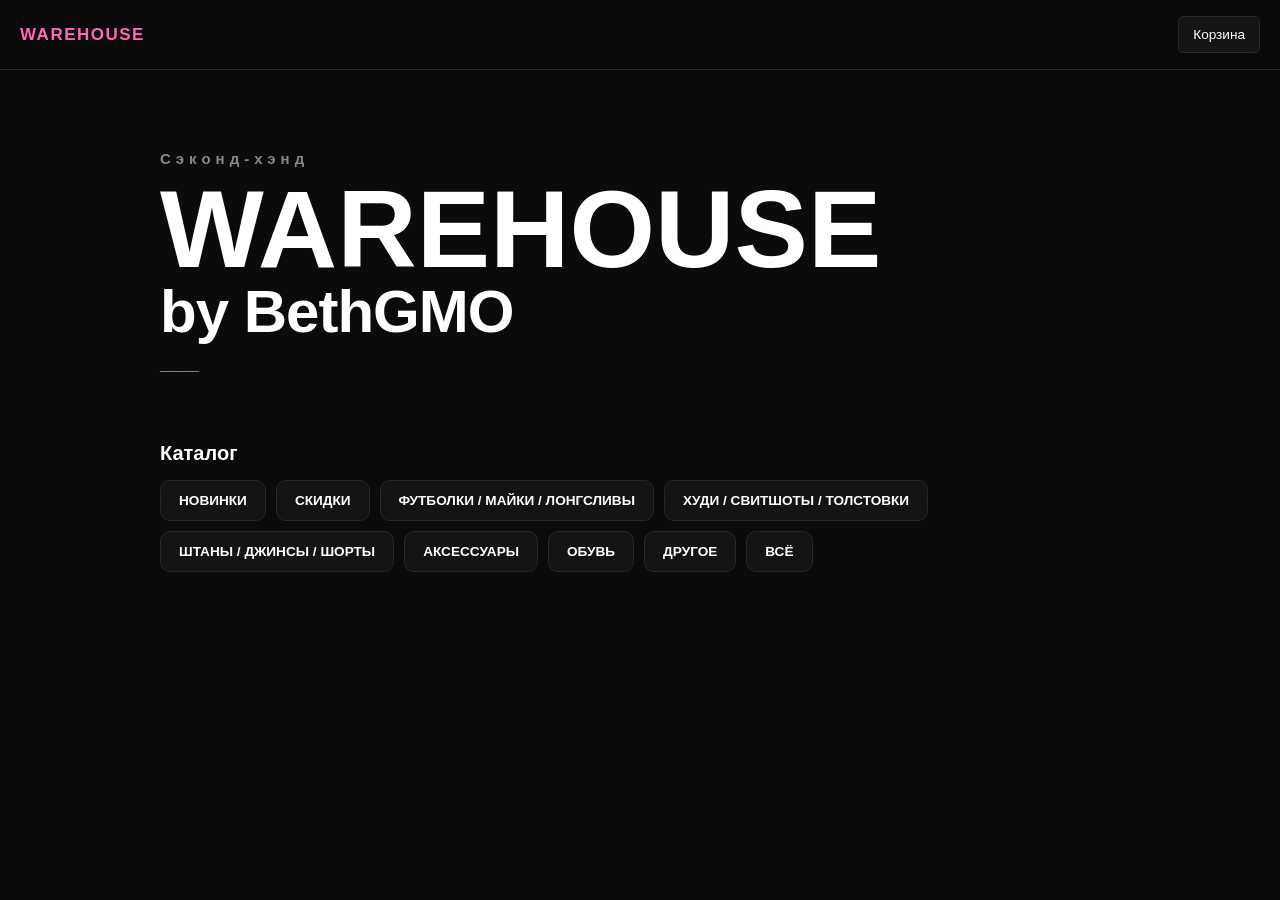
==== index.html @ bdd27774 "Add files via upload" ====
<!--ff699f-->
<!--ff69b4-->
<!--b2497d-->

<!DOCTYPE html>
<html lang="ru">
<head>
    <meta charset="UTF-8">

    <meta
        name="viewport"
        content="width=device-width, initial-scale=1.0"
    >

    <title>WAREHOUSE by bethGMO</title>

    <link rel="stylesheet" href="css/style.css">
</head>

<script src="js/main.js"></script>

<body>

    <header class="header">

        <div class="logo">
            WAREHOUSE
            <!-- <span>by bethGMO</span> -->
        </div>

        <button class="cart-button">
            Корзина
        </button>

    </header>


    <main>

        <section class="hero">

            <p class="small-text">
                Сэконд-хэнд
            </p>

            <h1>
                <a class="z">W</a><a class="z">A</a><a class="z">R</a><a class="z">E</a><a class="z">H</a><a class="z">O</a><a class="z">U</a><a class="z">S</a><a class="z">E</a>
                <span><a class="z">b</a><a class="z">y </a><a class="z">B</a><a class="z">e</a><a class="z">t</a><a class="z">h</a><a class="z">G</a><a class="z">M</a><a class="z">O</a></span>
            </h1>

            <p class="description">
                _____
                <br>
            </p>

        </section>


<section class="catalog">

    <div class="catalog-header">

        <h2>
            Каталог
        </h2>

        <!--<span>
            в наличии 0 товаров
        </span>-->

    </div>


<div class="categories">

        <a href="catalog.html?category=new" class="category" data-cat="new">
            НОВИНКИ
        </a>

        <a href="catalog.html?category=sale" class="category" data-cat="sale">
            СКИДКИ
        </a>

        <a href="catalog.html?category=tshirts" class="category" data-cat="tshirts">
            ФУТБОЛКИ / МАЙКИ / ЛОНГСЛИВЫ
        </a>

        <a href="catalog.html?category=hoodies" class="category" data-cat="hoodies">
            ХУДИ / СВИТШОТЫ / ТОЛСТОВКИ
        </a>

        <a href="catalog.html?category=pants" class="category" data-cat="pants">
            ШТАНЫ / ДЖИНСЫ / ШОРТЫ
        </a>

        <a href="catalog.html?category=accessories" class="category" data-cat="accessories">
            АКСЕССУАРЫ
        </a>

        <a href="catalog.html?category=shoes" class="category" data-cat="shoes">
            ОБУВЬ
        </a>

        <a href="catalog.html?category=other" class="category" data-cat="other">
            ДРУГОЕ
        </a>

        <a href="catalog.html?category=all" class="category" data-cat="all">
            ВСЁ
        </a>

    </div>

</section>

    </main>


    <script src="script.js"></script>

</body>
</html>
---- css/style.css ----
* {
    box-sizing: border-box;
}

body {
    margin: 0;
    background: #0b0b0b;
    color: #ffffff;
    font-family: Arial, Helvetica, sans-serif;
}

/* HEADER */
.header {
    height: 70px;
    padding: 0 20px;
    display: flex;
    align-items: center;
    justify-content: space-between;
    border-bottom: 1px solid #292929;
    position: sticky;
    top: 0;
    background: rgba(11, 11, 11, 0.9);
    backdrop-filter: blur(10px);
    z-index: 10;
}

.logo {
    color: hotpink;
    font-size: 17px;
    font-weight: 800;
    text-decoration: none;
    letter-spacing: 1.5px;
    transition: color 0.4s ease;
}

.logo:hover {
    color: #ffffff;
}

.cart-button {
    padding: 10px 14px;
    border: 1px solid #292929;
    border-radius: 5px;
    background: #151515;
    color: #ffffff;
    cursor: pointer;
    font-size: 0.85rem;
    transition: border-color 0.2s;
}

.cart-button:hover {
    border-color: hotpink;
}

/* MAIN & HERO */
main {
    width: 100%;
    max-width: 1000px;
    margin: 0 auto;
    padding: 0 20px 100px;
}

.hero {
    padding: 80px 0 40px;
}

.small-text {
    margin: 0;
    color: #888888;
    font-size: 15px;
    letter-spacing: 5px;
    font-weight: 700;
}

.hero h1 {
    margin: 15px 0 0;
    font-size: clamp(40px, 11vw, 110px);
    line-height: 0.85;
    letter-spacing: 0px;
    font-weight: 700;
}

.hero h1 span {
    display: block;
    margin: 12px 0 0;
    font-size: clamp(30px, 8vw, 60px);
    line-height: 0.8;
    letter-spacing: -1px;
    font-weight: 700;
}

.description {
    margin-top: 20px;
    color: #888888;
    font-size: 14px;
}

/* CATEGORIES */
.catalog-header h2 {
    font-size: 20px;
    margin-bottom: 15px;
}

.categories {
    display: flex;
    flex-wrap: wrap;
    gap: 10px;
}

.category {
    display: inline-block;
    background-color: #141414;
    color: #ffffff;
    border: 1px solid #282828;
    padding: 12px 18px;
    border-radius: 10px;
    text-decoration: none;
    font-weight: bold;
    font-size: 0.85rem;
    transition: all 0.2s ease;
}

.category:hover {
    background-color: #1f1f1f;
    border-color: hotpink;
    transform: translateY(-2px);
}

.z {
    transition: color 0.2s ease;
    cursor: default;
}

.z:hover {
    color: hotpink;
}

@media (max-width: 600px) {
    main {
        padding-left: 15px;
        padding-right: 15px;
    }

    .hero {
        padding-top: 40px;
    }
}
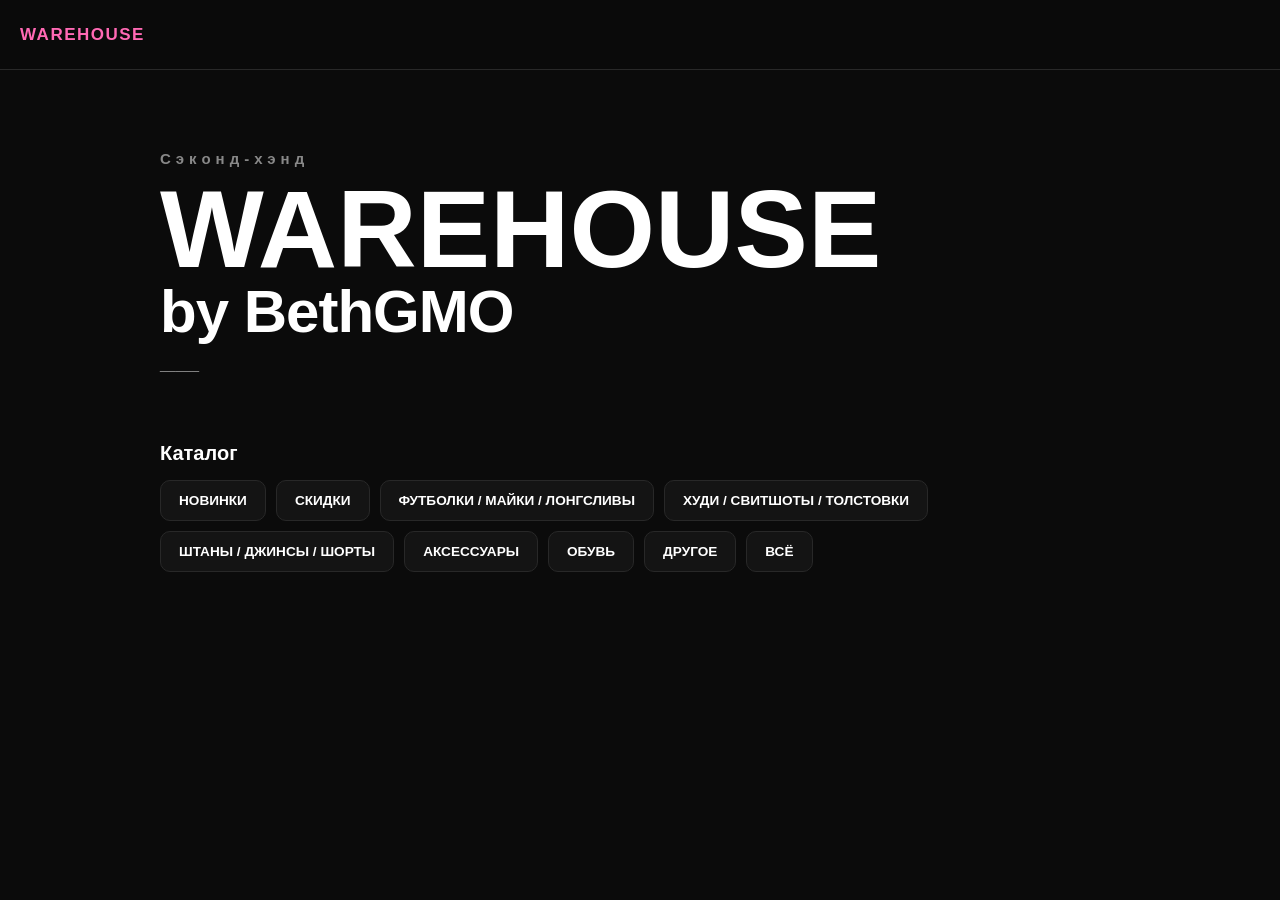
==== commit c0c8705a: "Add files via upload" ====
--- a/index.html
+++ b/index.html
@@ -15,6 +15,8 @@
     <title>WAREHOUSE by bethGMO</title>
 
     <link rel="stylesheet" href="css/style.css">
+
+    <link rel="icon" type="image/png" href="logohtml.png">
 </head>
 
 <script src="js/main.js"></script>
@@ -27,10 +29,6 @@
             WAREHOUSE
             <!-- <span>by bethGMO</span> -->
         </div>
-
-        <button class="cart-button">
-            Корзина
-        </button>
 
     </header>
 
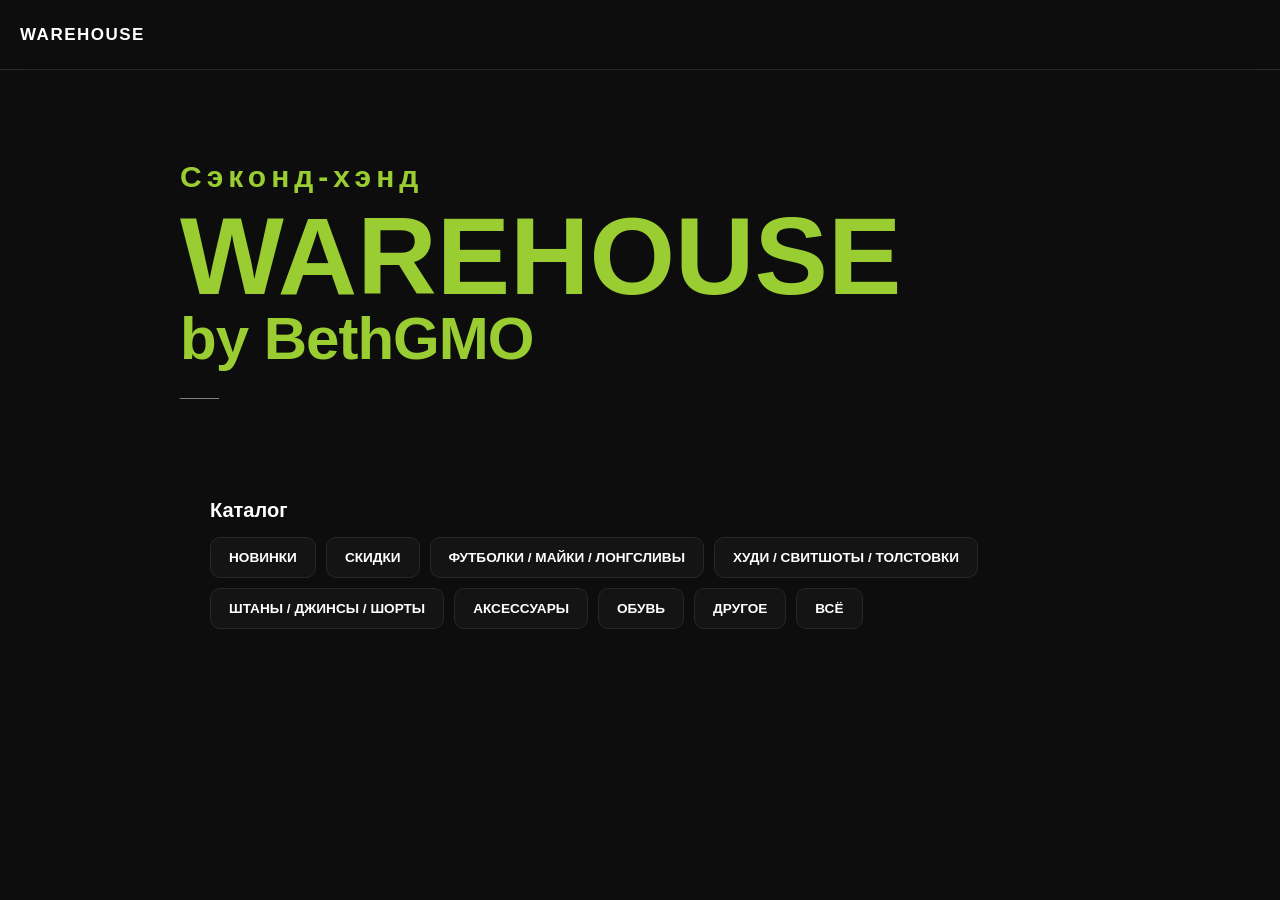
==== commit 6ae7970d: "Add files via upload" ====
--- a/index.html
+++ b/index.html
@@ -17,6 +17,27 @@
     <link rel="stylesheet" href="css/style.css">
 
     <link rel="icon" type="image/png" href="logohtml.png">
+    <style>
+    body {    
+    /* 1. Указываем путь к картинке */
+    background-image: url('fon2.png'); 
+
+    /* 2. Растягиваем картинку на весь экран без потери пропорций */
+    background-size: cover;
+
+    /* 3. Центрируем изображение */
+    background-position: center center;
+
+    /* 4. Запрещаем повторение (чтобы картинка не замащивала экран плиточкой) */
+    background-repeat: no-repeat;
+
+    /* 5. Фиксируем фон при скролле (чтобы контент скроллился, а фон стоял) */
+    background-attachment: fixed;
+
+    /* 6. Страховочный цвет фона (если картинка долго грузится) */
+    background-color: #0d0d0d;
+    }
+    </style>
 </head>
 
 <script src="js/main.js"></script>
@@ -69,43 +90,43 @@
     </div>
 
 
-<div class="categories">
+    <div class="categories">
 
-        <a href="catalog.html?category=new" class="category" data-cat="new">
-            НОВИНКИ
-        </a>
+            <a href="catalog.html?category=new" class="category" data-cat="new">
+                НОВИНКИ
+            </a>
 
-        <a href="catalog.html?category=sale" class="category" data-cat="sale">
-            СКИДКИ
-        </a>
+            <a href="catalog.html?category=sale" class="category" data-cat="sale">
+              СКИДКИ
+            </a>
 
-        <a href="catalog.html?category=tshirts" class="category" data-cat="tshirts">
-            ФУТБОЛКИ / МАЙКИ / ЛОНГСЛИВЫ
-        </a>
+            <a href="catalog.html?category=tshirts" class="category" data-cat="tshirts">
+              ФУТБОЛКИ / МАЙКИ / ЛОНГСЛИВЫ
+            </a>
 
-        <a href="catalog.html?category=hoodies" class="category" data-cat="hoodies">
-            ХУДИ / СВИТШОТЫ / ТОЛСТОВКИ
-        </a>
+            <a href="catalog.html?category=hoodies" class="category" data-cat="hoodies">
+              ХУДИ / СВИТШОТЫ / ТОЛСТОВКИ
+            </a>
 
-        <a href="catalog.html?category=pants" class="category" data-cat="pants">
-            ШТАНЫ / ДЖИНСЫ / ШОРТЫ
-        </a>
+            <a href="catalog.html?category=pants" class="category" data-cat="pants">
+               ШТАНЫ / ДЖИНСЫ / ШОРТЫ
+            </a>
 
-        <a href="catalog.html?category=accessories" class="category" data-cat="accessories">
-            АКСЕССУАРЫ
-        </a>
+            <a href="catalog.html?category=accessories" class="category" data-cat="accessories">
+                АКСЕССУАРЫ
+            </a>
 
-        <a href="catalog.html?category=shoes" class="category" data-cat="shoes">
-            ОБУВЬ
-        </a>
+            <a href="catalog.html?category=shoes" class="category" data-cat="shoes">
+                ОБУВЬ
+            </a>
 
-        <a href="catalog.html?category=other" class="category" data-cat="other">
-            ДРУГОЕ
-        </a>
+            <a href="catalog.html?category=other" class="category" data-cat="other">
+                ДРУГОЕ
+            </a>
 
-        <a href="catalog.html?category=all" class="category" data-cat="all">
-            ВСЁ
-        </a>
+            <a href="catalog.html?category=all" class="category" data-cat="all">
+                ВСЁ
+            </a>
 
     </div>
 
--- a/css/style.css
+++ b/css/style.css
@@ -2,12 +2,6 @@
     box-sizing: border-box;
 }
 
-body {
-    margin: 0;
-    background: #0b0b0b;
-    color: #ffffff;
-    font-family: Arial, Helvetica, sans-serif;
-}
 
 /* HEADER */
 .header {
@@ -19,18 +13,30 @@
     border-bottom: 1px solid #292929;
     position: sticky;
     top: 0;
-    background: rgba(11, 11, 11, 0.9);
+    background: rgba(87, 194, 45, 0);
     backdrop-filter: blur(10px);
     z-index: 10;
+    
+}
+
+
+body {
+
+    margin: 0;
+    background: #ffffff;
+    color: #ffffff;
+    font-family: Arial, Helvetica, sans-serif;
+    
 }
 
 .logo {
-    color: hotpink;
+    color:white;
     font-size: 17px;
     font-weight: 800;
     text-decoration: none;
     letter-spacing: 1.5px;
     transition: color 0.4s ease;
+    
 }
 
 .logo:hover {
@@ -49,7 +55,7 @@
 }
 
 .cart-button:hover {
-    border-color: hotpink;
+    border-color: yellowgreen;
 }
 
 /* MAIN & HERO */
@@ -57,17 +63,28 @@
     width: 100%;
     max-width: 1000px;
     margin: 0 auto;
-    padding: 0 20px 100px;
+    padding: 70px 20px 100px;
 }
 
 .hero {
     padding: 80px 0 40px;
+            /* 1. Главное свойство — блюрит всё, что находится ЗА этим блоком */
+    backdrop-filter: blur(5px); 
+    -webkit-backdrop-filter: blur(10px); /* Для Safari и WebKit */
+
+    /* 2. Полупрозрачный цвет фона (обязательно!), иначе размытие не будет видно */
+    background-color: rgba(13, 13, 13, 0); /* Темная плашка (60% прозрачности) */
+
+    /* 3. Опционально: эффектная неоновая или тонкая рамка */
+    /*border: 1px solid rgba(255, 255, 255, 0.1);*/
+    border-radius: 12px;
+    padding: 20px;
 }
 
 .small-text {
     margin: 0;
-    color: #888888;
-    font-size: 15px;
+    color:yellowgreen;
+    font-size: 30px;
     letter-spacing: 5px;
     font-weight: 700;
 }
@@ -96,12 +113,30 @@
 }
 
 /* CATEGORIES */
+.catalog {
+    margin: 30px;
+            /* 1. Главное свойство — блюрит всё, что находится ЗА этим блоком */
+    backdrop-filter: blur(5px); 
+    -webkit-backdrop-filter: blur(10px); /* Для Safari и WebKit */
+
+    /* 2. Полупрозрачный цвет фона (обязательно!), иначе размытие не будет видно */
+    background-color: rgba(13, 13, 13, 0); /* Темная плашка (60% прозрачности) */
+
+    /* 3. Опционально: эффектная неоновая или тонкая рамка */
+    /*border: 1px solid rgba(255, 255, 255, 0.1);*/
+    border-radius: 12px;
+    padding: 20px;
+    
+}
+
 .catalog-header h2 {
+    
     font-size: 20px;
     margin-bottom: 15px;
 }
 
 .categories {
+    
     display: flex;
     flex-wrap: wrap;
     gap: 10px;
@@ -122,17 +157,18 @@
 
 .category:hover {
     background-color: #1f1f1f;
-    border-color: hotpink;
+    border-color: yellowgreen;
     transform: translateY(-2px);
 }
 
 .z {
+    color:yellowgreen;
     transition: color 0.2s ease;
     cursor: default;
 }
 
 .z:hover {
-    color: hotpink;
+    color: rgb(255, 255, 255);
 }
 
 @media (max-width: 600px) {
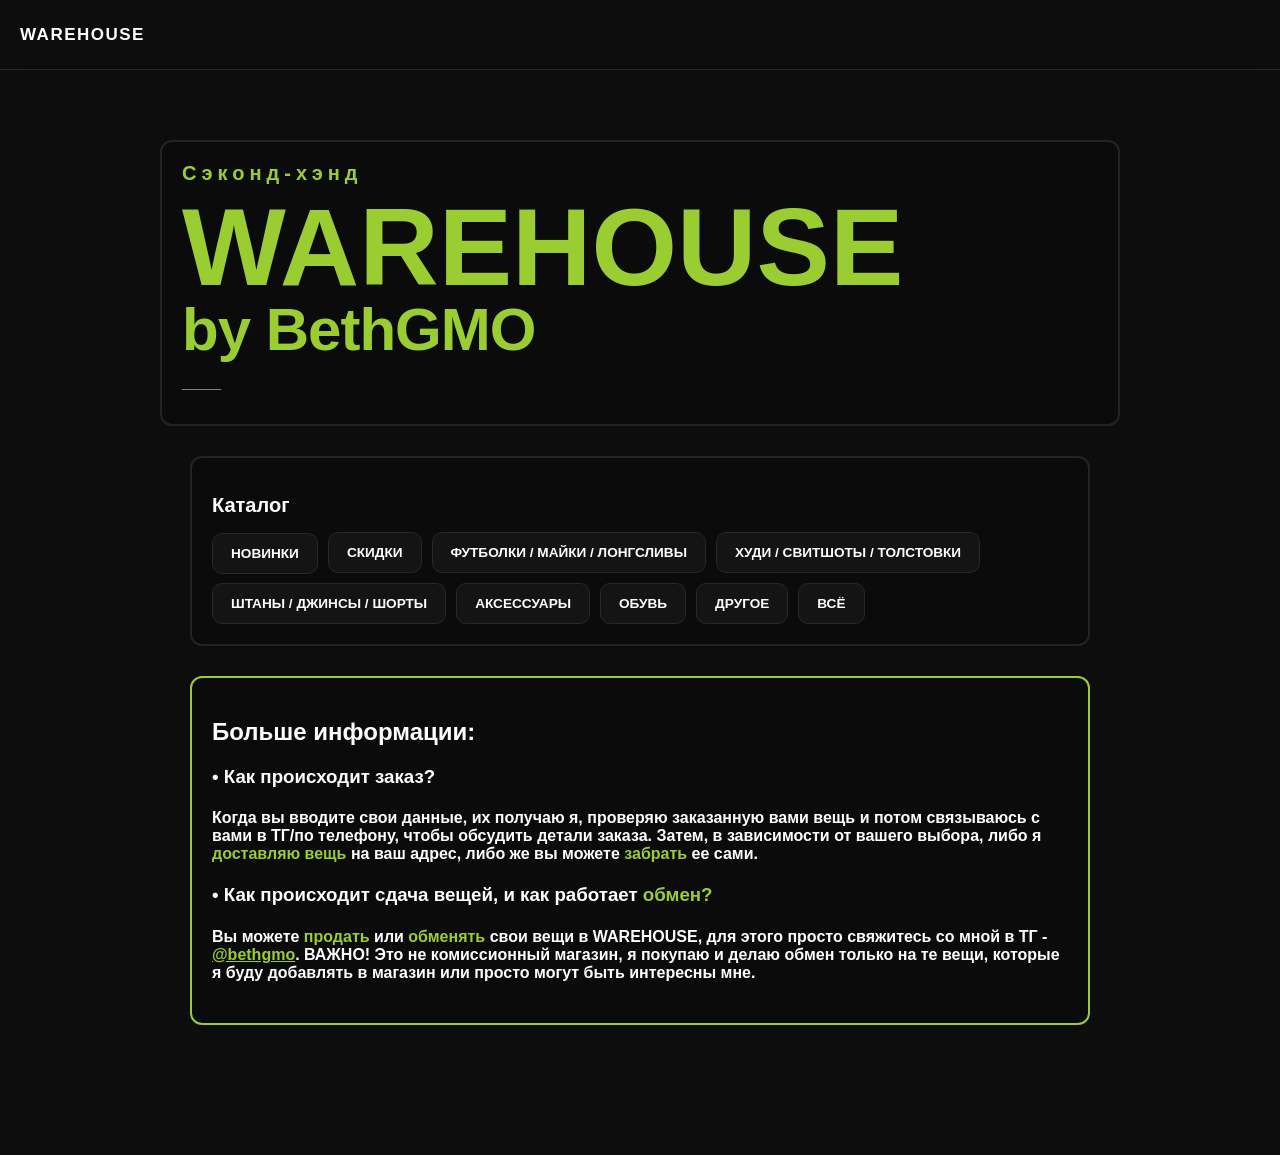
==== commit 38a28f1c: "Add files via upload" ====
--- a/index.html
+++ b/index.html
@@ -131,6 +131,18 @@
     </div>
 
 </section>
+    <div class="inf">
+
+        <h2>
+            Больше информации:
+        </h2>
+        <h3> • Как происходит заказ?</h3>
+        <h4>Когда вы вводите свои данные, их получаю я, проверяю заказанную вами вещь и потом связываюсь с вами в ТГ/по телефону, чтобы обсудить детали заказа. Затем, в зависимости от вашего выбора, либо я <span class="fatty-word1">доставляю вещь</span> на ваш адрес, либо же вы можете <span class="fatty-word1">забрать</span> ее сами.</h4>
+        <h3> • Как происходит сдача вещей, и как работает <span class="fatty-word1">обмен?</span></h3>
+        <h4>Вы можете <span class="fatty-word1">продать</span> или <span class="fatty-word1">обменять</span> свои вещи в WAREHOUSE, для этого просто свяжитесь со мной в ТГ - <a href="https://t.me/bethgmo" title="Написать" style="color: yellowgreen" target="_blank">@bethgmo</a>. ВАЖНО! Это не комиссионный магазин, я покупаю и делаю обмен только на те вещи, которые я буду добавлять в магазин или просто могут быть интересны мне.</h4>
+    
+
+    </div>
 
     </main>
 
--- a/css/style.css
+++ b/css/style.css
@@ -1,5 +1,5 @@
 * {
-    box-sizing: border-box;
+    box-sizing:border-box;
 }
 
 
@@ -73,10 +73,10 @@
     -webkit-backdrop-filter: blur(10px); /* Для Safari и WebKit */
 
     /* 2. Полупрозрачный цвет фона (обязательно!), иначе размытие не будет видно */
-    background-color: rgba(13, 13, 13, 0); /* Темная плашка (60% прозрачности) */
+    background-color: rgba(0, 0, 0, 0.1); /* Темная плашка (60% прозрачности) */
 
     /* 3. Опционально: эффектная неоновая или тонкая рамка */
-    /*border: 1px solid rgba(255, 255, 255, 0.1);*/
+    border: 2px solid rgba(255, 255, 255, 0.1);
     border-radius: 12px;
     padding: 20px;
 }
@@ -84,10 +84,13 @@
 .small-text {
     margin: 0;
     color:yellowgreen;
-    font-size: 30px;
+    font-size: 20px;
     letter-spacing: 5px;
     font-weight: 700;
 }
+
+
+
 
 .hero h1 {
     margin: 15px 0 0;
@@ -115,18 +118,37 @@
 /* CATEGORIES */
 .catalog {
     margin: 30px;
-            /* 1. Главное свойство — блюрит всё, что находится ЗА этим блоком */
+    /* 1. Главное свойство — блюрит всё, что находится ЗА этим блоком */
     backdrop-filter: blur(5px); 
     -webkit-backdrop-filter: blur(10px); /* Для Safari и WebKit */
-
+    
     /* 2. Полупрозрачный цвет фона (обязательно!), иначе размытие не будет видно */
-    background-color: rgba(13, 13, 13, 0); /* Темная плашка (60% прозрачности) */
-
+    background-color: rgba(0, 0, 0, 0.1); /* Темная плашка (60% прозрачности) */
+    
     /* 3. Опционально: эффектная неоновая или тонкая рамка */
-    /*border: 1px solid rgba(255, 255, 255, 0.1);*/
+    border: 2px solid rgba(255, 255, 255, 0.1);
     border-radius: 12px;
     padding: 20px;
     
+}
+
+.inf {
+    margin: 30px;
+    /* 1. Главное свойство — блюрит всё, что находится ЗА этим блоком */
+    backdrop-filter: blur(5px); 
+    -webkit-backdrop-filter: blur(10px);
+    
+    /* 2. Полупрозрачный цвет фона (обязательно!), иначе размытие не будет видно */
+    background-color: rgba(0, 0, 0, 0.1);
+    /* 3. Опционально: эффектная неоновая или тонкая рамка */
+    border: 2px solid rgba(154, 205, 50, 1);
+    border-radius: 12px;
+    padding: 20px;
+    
+}
+
+.fatty-word1{
+    color:yellowgreen;
 }
 
 .catalog-header h2 {
@@ -163,20 +185,24 @@
 
 .z {
     color:yellowgreen;
-    transition: color 0.2s ease;
+    transition: color 0.3s ease;
     cursor: default;
 }
 
 .z:hover {
     color: rgb(255, 255, 255);
 }
+
+
+
+
 
 @media (max-width: 600px) {
     main {
         padding-left: 15px;
         padding-right: 15px;
     }
-
+    
     .hero {
         padding-top: 40px;
     }
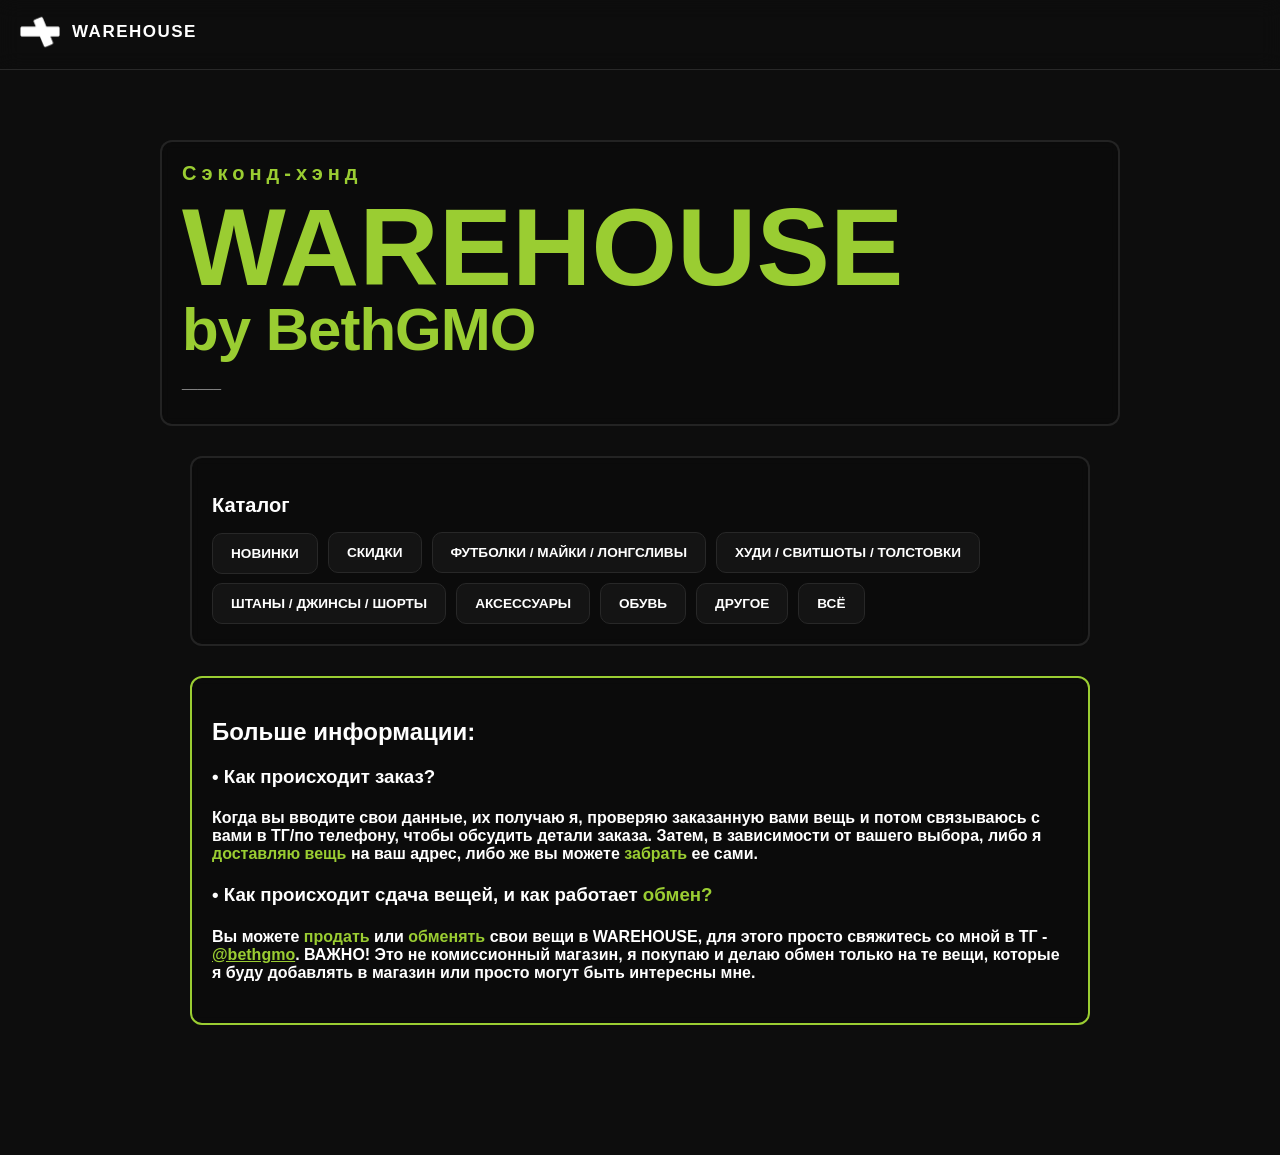
==== commit 743dfb95: "Add files via upload" ====
--- a/index.html
+++ b/index.html
@@ -47,7 +47,8 @@
     <header class="header">
 
         <div class="logo">
-            WAREHOUSE
+            <a class="text-logo"><img src="warehouse.png" class="pic-logo"> WAREHOUSE</a>
+            
             <!-- <span>by bethGMO</span> -->
         </div>
 
--- a/css/style.css
+++ b/css/style.css
@@ -39,8 +39,21 @@
     
 }
 
-.logo:hover {
-    color: #ffffff;
+.text-logo:hover {
+    color: #ffffff;
+}
+
+.text-logo{
+    display: inline-flex;    /* Выравнивает текст и картинку строго по одной линии */
+    align-items: center;     /* Центрирует картинку по вертикали относительно текста */
+    gap: 12px;                /* Делает аккуратный отступ между текстом и картинкой */
+    text-decoration: none;   /* Убирает подчеркивание у ссылки */
+}
+
+.pic-logo{
+    height: 40px;             /* Картинка автоматически станет высотой с текущий размер шрифта текста */
+    width: auto;             /* Пропорции картинки не исказятся */
+    object-fit: contain;
 }
 
 .cart-button {
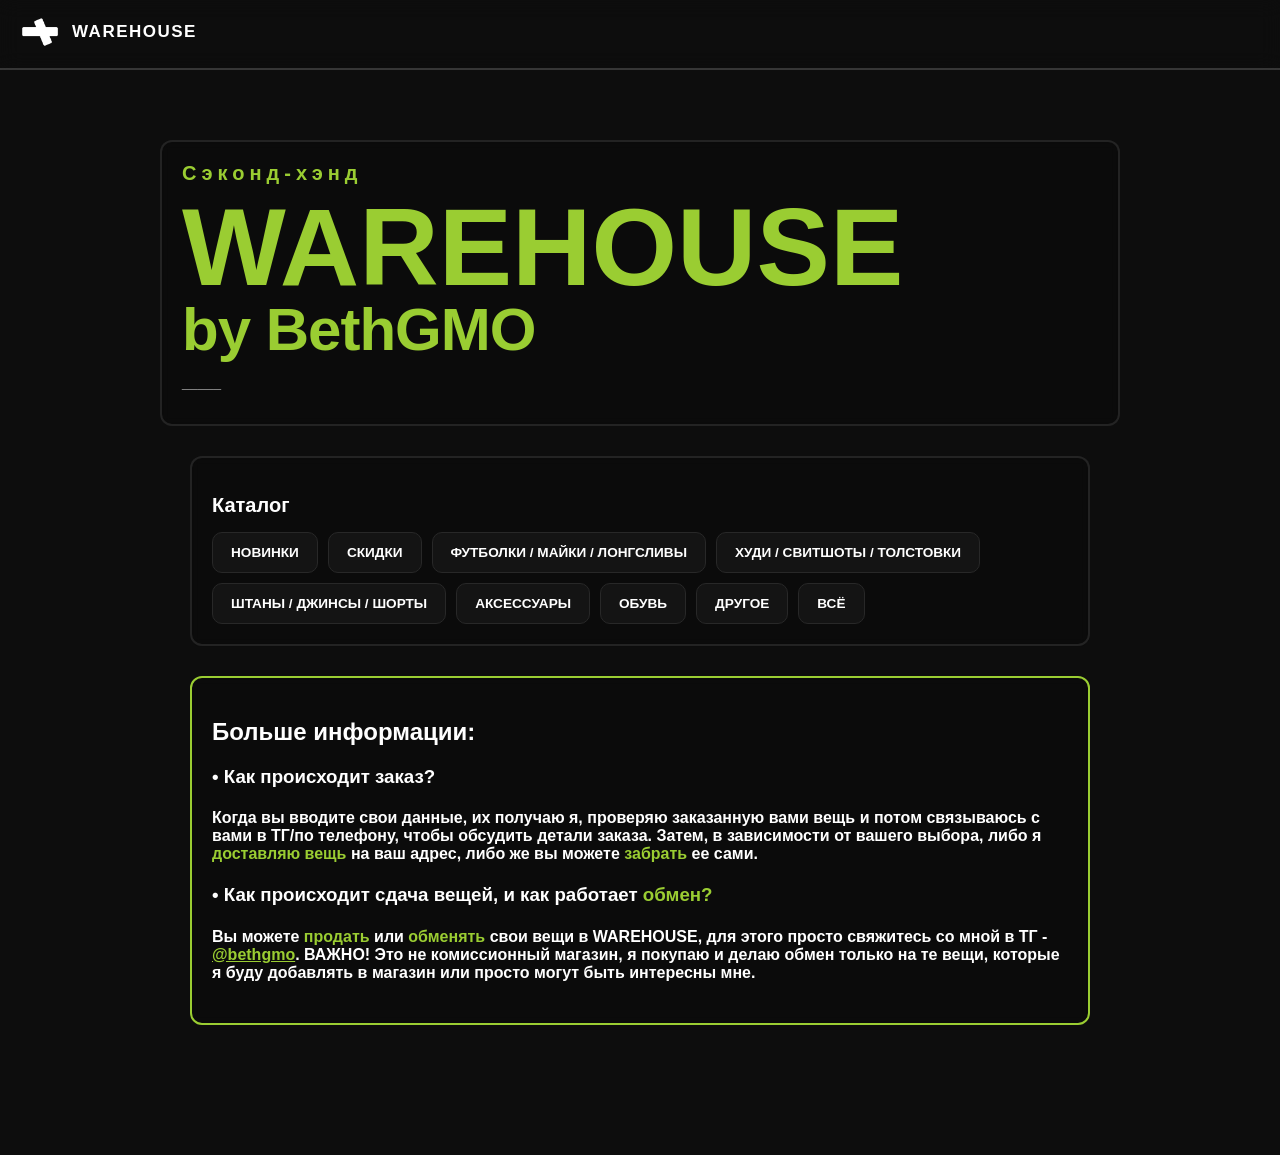
==== commit 89ff1f40: "Add files via upload" ====
--- a/index.html
+++ b/index.html
@@ -16,7 +16,7 @@
 
     <link rel="stylesheet" href="css/style.css">
 
-    <link rel="icon" type="image/png" href="logohtml.png">
+    <link rel="icon" type="image/png" href="warehouse.png">
     <style>
     body {    
     /* 1. Указываем путь к картинке */
--- a/css/style.css
+++ b/css/style.css
@@ -10,7 +10,7 @@
     display: flex;
     align-items: center;
     justify-content: space-between;
-    border-bottom: 1px solid #292929;
+    border-bottom: 2px solid rgba(255, 255, 255, 0.178);
     position: sticky;
     top: 0;
     background: rgba(87, 194, 45, 0);
@@ -68,7 +68,7 @@
 }
 
 .cart-button:hover {
-    border-color: yellowgreen;
+    border-color: #9acd32;
 }
 
 /* MAIN & HERO */
